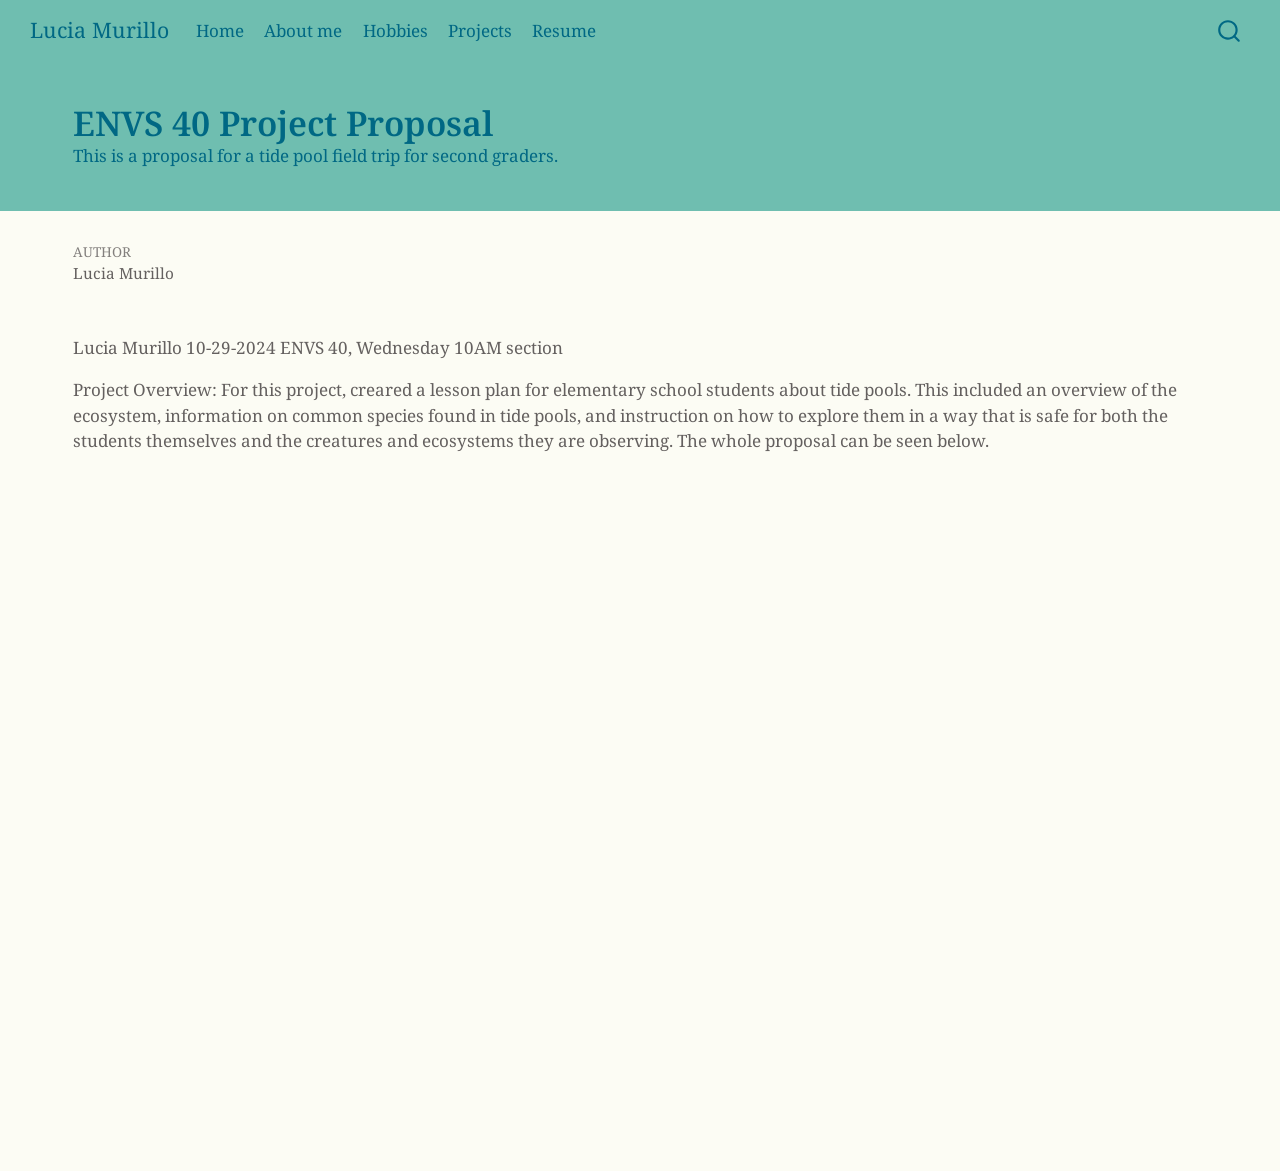
==== docs/posts/envs40/index.html @ b78ee0c3 "blog page with one post" ====
<!DOCTYPE html>
<html xmlns="http://www.w3.org/1999/xhtml" lang="en" xml:lang="en"><head>

<meta charset="utf-8">
<meta name="generator" content="quarto-1.9.38">

<meta name="viewport" content="width=device-width, initial-scale=1.0, user-scalable=yes">

<meta name="author" content="Lucia Murillo">
<meta name="description" content="This is a proposal for a tide pool field trip for second graders.">

<title>ENVS 40 Project Proposal – Lucia Murillo</title>
<style>
/* Default styles provided by pandoc.
** See https://pandoc.org/MANUAL.html#variables-for-html for config info.
*/
code{white-space: pre-wrap;}
span.smallcaps{font-variant: small-caps;}
div.columns{display: flex; gap: min(4vw, 1.5em);}
div.column{flex: auto; overflow-x: auto;}
div.hanging-indent{margin-left: 1.5em; text-indent: -1.5em;}
ul.task-list{list-style: none;}
ul.task-list li input[type="checkbox"] {
  width: 0.8em;
  margin: 0 0.8em 0.2em -1em; /* quarto-specific, see https://github.com/quarto-dev/quarto-cli/issues/4556 */ 
  vertical-align: middle;
}
</style>


<script src="../../site_libs/quarto-nav/quarto-nav.js"></script>
<script src="../../site_libs/quarto-nav/headroom.min.js"></script>
<script src="../../site_libs/clipboard/clipboard.min.js"></script>
<script src="../../site_libs/quarto-search/autocomplete.umd.js"></script>
<script src="../../site_libs/quarto-search/fuse.min.js"></script>
<script src="../../site_libs/quarto-search/quarto-search.js"></script>
<meta name="quarto:offset" content="../../">
<script src="../../site_libs/quarto-html/quarto.js" type="module"></script>
<script src="../../site_libs/quarto-html/tabsets/tabsets.js" type="module"></script>
<script src="../../site_libs/quarto-html/popper.min.js"></script>
<script src="../../site_libs/quarto-html/tippy.umd.min.js"></script>
<script src="../../site_libs/quarto-html/anchor.min.js"></script>
<link href="../../site_libs/quarto-html/tippy.css" rel="stylesheet">
<link href="../../site_libs/quarto-html/quarto-syntax-highlighting-15634bcf2e68342d4ad2dfa704d543f6.css" rel="stylesheet" id="quarto-text-highlighting-styles">
<script src="../../site_libs/bootstrap/bootstrap.min.js"></script>
<link href="../../site_libs/bootstrap/bootstrap-icons.css" rel="stylesheet">
<link href="../../site_libs/bootstrap/bootstrap-aaa0cda580e2609d4816893e895b0591.min.css" rel="stylesheet" append-hash="true" id="quarto-bootstrap" data-mode="light">
<script id="quarto-search-options" type="application/json">{
  "location": "navbar",
  "copy-button": false,
  "collapse-after": 3,
  "panel-placement": "end",
  "type": "overlay",
  "limit": 50,
  "keyboard-shortcut": [
    "f",
    "/",
    "s"
  ],
  "show-item-context": false,
  "language": {
    "search-no-results-text": "No results",
    "search-matching-documents-text": "matching documents",
    "search-copy-link-title": "Copy link to search",
    "search-hide-matches-text": "Hide additional matches",
    "search-more-match-text": "more match in this document",
    "search-more-matches-text": "more matches in this document",
    "search-clear-button-title": "Clear",
    "search-text-placeholder": "",
    "search-detached-cancel-button-title": "Cancel",
    "search-submit-button-title": "Submit",
    "search-label": "Search"
  }
}</script>


</head>

<body class="nav-fixed quarto-light">

<div id="quarto-search-results"></div>
  <header id="quarto-header" class="headroom fixed-top quarto-banner">
    <nav class="navbar navbar-expand-lg " data-bs-theme="dark">
      <div class="navbar-container container-fluid">
      <div class="navbar-brand-container mx-auto">
    <a class="navbar-brand" href="../../index.html">
    <span class="navbar-title">Lucia Murillo</span>
    </a>
  </div>
            <div id="quarto-search" class="" title="Search"></div>
          <button class="navbar-toggler" type="button" data-bs-toggle="collapse" data-bs-target="#navbarCollapse" aria-controls="navbarCollapse" role="menu" aria-expanded="false" aria-label="Toggle navigation" onclick="if (window.quartoToggleHeadroom) { window.quartoToggleHeadroom(); }">
  <span class="navbar-toggler-icon"></span>
</button>
          <div class="collapse navbar-collapse" id="navbarCollapse">
            <ul class="navbar-nav navbar-nav-scroll me-auto">
  <li class="nav-item">
    <a class="nav-link" href="../../index.html"> 
<span class="menu-text">Home</span></a>
  </li>  
  <li class="nav-item">
    <a class="nav-link" href="../../about.html"> 
<span class="menu-text">About me</span></a>
  </li>  
  <li class="nav-item">
    <a class="nav-link" href="../../hobbies.html"> 
<span class="menu-text">Hobbies</span></a>
  </li>  
  <li class="nav-item">
    <a class="nav-link" href="../../posts/projects.html"> 
<span class="menu-text">Projects</span></a>
  </li>  
  <li class="nav-item">
    <a class="nav-link" href="../../resume.html"> 
<span class="menu-text">Resume</span></a>
  </li>  
</ul>
          </div> <!-- /navcollapse -->
            <div class="quarto-navbar-tools">
</div>
      </div> <!-- /container-fluid -->
    </nav>
</header>
<!-- content -->
<header id="title-block-header" class="quarto-title-block default page-columns page-full">
  <div class="quarto-title-banner page-columns page-full">
    <div class="quarto-title column-page">
      <h1 class="title">ENVS 40 Project Proposal</h1>
                  <div>
        <div class="description">
          This is a proposal for a tide pool field trip for second graders.
        </div>
      </div>
                </div>
  </div>
    
  
  <div class="quarto-title-meta column-page">

      <div>
      <div class="quarto-title-meta-heading">Author</div>
      <div class="quarto-title-meta-contents">
               <p>Lucia Murillo </p>
            </div>
    </div>
      
    
      
    </div>
    
  
  </header><div id="quarto-content" class="quarto-container page-columns page-rows-contents page-layout-full page-navbar">
<!-- sidebar -->
<!-- margin-sidebar -->
    <div id="quarto-margin-sidebar" class="sidebar margin-sidebar zindex-bottom">
        
    </div>
<!-- main -->
<main class="content quarto-banner-title-block column-page" id="quarto-document-content">





<p>Lucia Murillo 10-29-2024 ENVS 40, Wednesday 10AM section</p>
<p>Project Overview: For this project, creared a lesson plan for elementary school students about tide pools. This included an overview of the ecosystem, information on common species found in tide pools, and instruction on how to explore them in a way that is safe for both the students themselves and the creatures and ecosystems they are observing. The whole proposal can be seen below. <iframe src="envs40.pdf" width="100%" height="600px"></iframe></p>



</main> <!-- /main -->
<script id="quarto-html-after-body" type="application/javascript">
  window.document.addEventListener("DOMContentLoaded", function (event) {
    const icon = "";
    const anchorJS = new window.AnchorJS();
    anchorJS.options = {
      placement: 'right',
      icon: icon
    };
    anchorJS.add('.anchored');
    const isCodeAnnotation = (el) => {
      for (const clz of el.classList) {
        if (clz.startsWith('code-annotation-')) {                     
          return true;
        }
      }
      return false;
    }
    const onCopySuccess = function(e) {
      // button target
      const button = e.trigger;
      // don't keep focus
      button.blur();
      // flash "checked"
      button.classList.add('code-copy-button-checked');
      var currentTitle = button.getAttribute("title");
      button.setAttribute("title", "Copied!");
      let tooltip;
      if (window.bootstrap) {
        button.setAttribute("data-bs-toggle", "tooltip");
        button.setAttribute("data-bs-placement", "left");
        button.setAttribute("data-bs-title", "Copied!");
        tooltip = new bootstrap.Tooltip(button, 
          { trigger: "manual", 
            customClass: "code-copy-button-tooltip",
            offset: [0, -8]});
        tooltip.show();    
      }
      setTimeout(function() {
        if (tooltip) {
          tooltip.hide();
          button.removeAttribute("data-bs-title");
          button.removeAttribute("data-bs-toggle");
          button.removeAttribute("data-bs-placement");
        }
        button.setAttribute("title", currentTitle);
        button.classList.remove('code-copy-button-checked');
      }, 1000);
      // clear code selection
      e.clearSelection();
    }
    const getTextToCopy = function(trigger) {
      const outerScaffold = trigger.parentElement.cloneNode(true);
      const codeEl = outerScaffold.querySelector('code');
      for (const childEl of codeEl.children) {
        if (isCodeAnnotation(childEl)) {
          childEl.remove();
        }
      }
      return codeEl.innerText;
    }
    const clipboard = new window.ClipboardJS('.code-copy-button:not([data-in-quarto-modal])', {
      text: getTextToCopy
    });
    clipboard.on('success', onCopySuccess);
    if (window.document.getElementById('quarto-embedded-source-code-modal')) {
      const clipboardModal = new window.ClipboardJS('.code-copy-button[data-in-quarto-modal]', {
        text: getTextToCopy,
        container: window.document.getElementById('quarto-embedded-source-code-modal')
      });
      clipboardModal.on('success', onCopySuccess);
    }
      var localhostRegex = new RegExp(/^(?:http|https):\/\/localhost\:?[0-9]*\//);
      var mailtoRegex = new RegExp(/^mailto:/);
        var filterRegex = new RegExp('/' + window.location.host + '/');
      var isInternal = (href) => {
          return filterRegex.test(href) || localhostRegex.test(href) || mailtoRegex.test(href);
      }
      // Inspect non-navigation links and adorn them if external
     var links = window.document.querySelectorAll('a[href]:not(.nav-link):not(.navbar-brand):not(.toc-action):not(.sidebar-link):not(.sidebar-item-toggle):not(.pagination-link):not(.no-external):not([aria-hidden]):not(.dropdown-item):not(.quarto-navigation-tool):not(.about-link)');
      for (var i=0; i<links.length; i++) {
        const link = links[i];
        if (!isInternal(link.href)) {
          // undo the damage that might have been done by quarto-nav.js in the case of
          // links that we want to consider external
          if (link.dataset.originalHref !== undefined) {
            link.href = link.dataset.originalHref;
          }
        }
      }
    function tippyHover(el, contentFn, onTriggerFn, onUntriggerFn) {
      const config = {
        allowHTML: true,
        maxWidth: 500,
        delay: 100,
        arrow: false,
        appendTo: function(el) {
            return el.parentElement;
        },
        interactive: true,
        interactiveBorder: 10,
        theme: 'quarto',
        placement: 'bottom-start',
      };
      if (contentFn) {
        config.content = contentFn;
      }
      if (onTriggerFn) {
        config.onTrigger = onTriggerFn;
      }
      if (onUntriggerFn) {
        config.onUntrigger = onUntriggerFn;
      }
      window.tippy(el, config); 
    }
    const noterefs = window.document.querySelectorAll('a[role="doc-noteref"]');
    for (var i=0; i<noterefs.length; i++) {
      const ref = noterefs[i];
      tippyHover(ref, function() {
        // use id or data attribute instead here
        let href = ref.getAttribute('data-footnote-href') || ref.getAttribute('href');
        try { href = new URL(href).hash; } catch {}
        const id = href.replace(/^#\/?/, "");
        const note = window.document.getElementById(id);
        if (note) {
          return note.innerHTML;
        } else {
          return "";
        }
      });
    }
    const xrefs = window.document.querySelectorAll('a.quarto-xref');
    const processXRef = (id, note) => {
      // Strip column container classes
      const stripColumnClz = (el) => {
        el.classList.remove("page-full", "page-columns");
        if (el.children) {
          for (const child of el.children) {
            stripColumnClz(child);
          }
        }
      }
      stripColumnClz(note)
      if (id === null || id.startsWith('sec-')) {
        // Special case sections, only their first couple elements
        const container = document.createElement("div");
        if (note.children && note.children.length > 2) {
          container.appendChild(note.children[0].cloneNode(true));
          for (let i = 1; i < note.children.length; i++) {
            const child = note.children[i];
            if (child.tagName === "P" && child.innerText === "") {
              continue;
            } else {
              container.appendChild(child.cloneNode(true));
              break;
            }
          }
          if (window.Quarto?.typesetMath) {
            window.Quarto.typesetMath(container);
          }
          return container.innerHTML
        } else {
          if (window.Quarto?.typesetMath) {
            window.Quarto.typesetMath(note);
          }
          return note.innerHTML;
        }
      } else {
        // Remove any anchor links if they are present
        const anchorLink = note.querySelector('a.anchorjs-link');
        if (anchorLink) {
          anchorLink.remove();
        }
        if (window.Quarto?.typesetMath) {
          window.Quarto.typesetMath(note);
        }
        if (note.classList.contains("callout")) {
          return note.outerHTML;
        } else {
          return note.innerHTML;
        }
      }
    }
    for (var i=0; i<xrefs.length; i++) {
      const xref = xrefs[i];
      tippyHover(xref, undefined, function(instance) {
        instance.disable();
        let url = xref.getAttribute('href');
        let hash = undefined; 
        if (url.startsWith('#')) {
          hash = url;
        } else {
          try { hash = new URL(url).hash; } catch {}
        }
        if (hash) {
          const id = hash.replace(/^#\/?/, "");
          const note = window.document.getElementById(id);
          if (note !== null) {
            try {
              const html = processXRef(id, note.cloneNode(true));
              instance.setContent(html);
            } finally {
              instance.enable();
              instance.show();
            }
          } else {
            // See if we can fetch this
            fetch(url.split('#')[0])
            .then(res => res.text())
            .then(html => {
              const parser = new DOMParser();
              const htmlDoc = parser.parseFromString(html, "text/html");
              const note = htmlDoc.getElementById(id);
              if (note !== null) {
                const html = processXRef(id, note);
                instance.setContent(html);
              } 
            }).finally(() => {
              instance.enable();
              instance.show();
            });
          }
        } else {
          // See if we can fetch a full url (with no hash to target)
          // This is a special case and we should probably do some content thinning / targeting
          fetch(url)
          .then(res => res.text())
          .then(html => {
            const parser = new DOMParser();
            const htmlDoc = parser.parseFromString(html, "text/html");
            const note = htmlDoc.querySelector('main.content');
            if (note !== null) {
              // This should only happen for chapter cross references
              // (since there is no id in the URL)
              // remove the first header
              if (note.children.length > 0 && note.children[0].tagName === "HEADER") {
                note.children[0].remove();
              }
              const html = processXRef(null, note);
              instance.setContent(html);
            } 
          }).finally(() => {
            instance.enable();
            instance.show();
          });
        }
      }, function(instance) {
      });
    }
        let selectedAnnoteEl;
        const selectorForAnnotation = ( cell, annotation) => {
          let cellAttr = 'data-code-cell="' + cell + '"';
          let lineAttr = 'data-code-annotation="' +  annotation + '"';
          const selector = 'span[' + cellAttr + '][' + lineAttr + ']';
          return selector;
        }
        const selectCodeLines = (annoteEl) => {
          const doc = window.document;
          const targetCell = annoteEl.getAttribute("data-target-cell");
          const targetAnnotation = annoteEl.getAttribute("data-target-annotation");
          const annoteSpan = window.document.querySelector(selectorForAnnotation(targetCell, targetAnnotation));
          const lines = annoteSpan.getAttribute("data-code-lines").split(",");
          const lineIds = lines.map((line) => {
            return targetCell + "-" + line;
          })
          let top = null;
          let height = null;
          let parent = null;
          if (lineIds.length > 0) {
              //compute the position of the single el (top and bottom and make a div)
              const el = window.document.getElementById(lineIds[0]);
              top = el.offsetTop;
              height = el.offsetHeight;
              parent = el.parentElement.parentElement;
            if (lineIds.length > 1) {
              const lastEl = window.document.getElementById(lineIds[lineIds.length - 1]);
              const bottom = lastEl.offsetTop + lastEl.offsetHeight;
              height = bottom - top;
            }
            if (top !== null && height !== null && parent !== null) {
              // cook up a div (if necessary) and position it 
              let div = window.document.getElementById("code-annotation-line-highlight");
              if (div === null) {
                div = window.document.createElement("div");
                div.setAttribute("id", "code-annotation-line-highlight");
                div.style.position = 'absolute';
                parent.appendChild(div);
              }
              div.style.top = top - 2 + "px";
              div.style.height = height + 4 + "px";
              div.style.left = 0;
              let gutterDiv = window.document.getElementById("code-annotation-line-highlight-gutter");
              if (gutterDiv === null) {
                gutterDiv = window.document.createElement("div");
                gutterDiv.setAttribute("id", "code-annotation-line-highlight-gutter");
                gutterDiv.style.position = 'absolute';
                const codeCell = window.document.getElementById(targetCell);
                const gutter = codeCell.querySelector('.code-annotation-gutter');
                gutter.appendChild(gutterDiv);
              }
              gutterDiv.style.top = top - 2 + "px";
              gutterDiv.style.height = height + 4 + "px";
            }
            selectedAnnoteEl = annoteEl;
          }
        };
        const unselectCodeLines = () => {
          const elementsIds = ["code-annotation-line-highlight", "code-annotation-line-highlight-gutter"];
          elementsIds.forEach((elId) => {
            const div = window.document.getElementById(elId);
            if (div) {
              div.remove();
            }
          });
          selectedAnnoteEl = undefined;
        };
          // Handle positioning of the toggle
      window.addEventListener(
        "resize",
        throttle(() => {
          elRect = undefined;
          if (selectedAnnoteEl) {
            selectCodeLines(selectedAnnoteEl);
          }
        }, 10)
      );
      function throttle(fn, ms) {
      let throttle = false;
      let timer;
        return (...args) => {
          if(!throttle) { // first call gets through
              fn.apply(this, args);
              throttle = true;
          } else { // all the others get throttled
              if(timer) clearTimeout(timer); // cancel #2
              timer = setTimeout(() => {
                fn.apply(this, args);
                timer = throttle = false;
              }, ms);
          }
        };
      }
        // Attach click handler to the DT
        const annoteDls = window.document.querySelectorAll('dt[data-target-cell]');
        for (const annoteDlNode of annoteDls) {
          annoteDlNode.addEventListener('click', (event) => {
            const clickedEl = event.target;
            if (clickedEl !== selectedAnnoteEl) {
              unselectCodeLines();
              const activeEl = window.document.querySelector('dt[data-target-cell].code-annotation-active');
              if (activeEl) {
                activeEl.classList.remove('code-annotation-active');
              }
              selectCodeLines(clickedEl);
              clickedEl.classList.add('code-annotation-active');
            } else {
              // Unselect the line
              unselectCodeLines();
              clickedEl.classList.remove('code-annotation-active');
            }
          });
        }
    const findCites = (el) => {
      const parentEl = el.parentElement;
      if (parentEl) {
        const cites = parentEl.dataset.cites;
        if (cites) {
          return {
            el,
            cites: cites.split(' ')
          };
        } else {
          return findCites(el.parentElement)
        }
      } else {
        return undefined;
      }
    };
    var bibliorefs = window.document.querySelectorAll('a[role="doc-biblioref"]');
    for (var i=0; i<bibliorefs.length; i++) {
      const ref = bibliorefs[i];
      const citeInfo = findCites(ref);
      if (citeInfo) {
        tippyHover(citeInfo.el, function() {
          var popup = window.document.createElement('div');
          citeInfo.cites.forEach(function(cite) {
            var citeDiv = window.document.createElement('div');
            citeDiv.classList.add('hanging-indent');
            citeDiv.classList.add('csl-entry');
            var biblioDiv = window.document.getElementById('ref-' + cite);
            if (biblioDiv) {
              citeDiv.innerHTML = biblioDiv.innerHTML;
            }
            popup.appendChild(citeDiv);
          });
          return popup.innerHTML;
        });
      }
    }
  });
  </script>
</div> <!-- /content -->




</body></html>
---- docs/site_libs/quarto-html/tippy.css ----
.tippy-box[data-animation=fade][data-state=hidden]{opacity:0}[data-tippy-root]{max-width:calc(100vw - 10px)}.tippy-box{position:relative;background-color:#333;color:#fff;border-radius:4px;font-size:14px;line-height:1.4;white-space:normal;outline:0;transition-property:transform,visibility,opacity}.tippy-box[data-placement^=top]>.tippy-arrow{bottom:0}.tippy-box[data-placement^=top]>.tippy-arrow:before{bottom:-7px;left:0;border-width:8px 8px 0;border-top-color:initial;transform-origin:center top}.tippy-box[data-placement^=bottom]>.tippy-arrow{top:0}.tippy-box[data-placement^=bottom]>.tippy-arrow:before{top:-7px;left:0;border-width:0 8px 8px;border-bottom-color:initial;transform-origin:center bottom}.tippy-box[data-placement^=left]>.tippy-arrow{right:0}.tippy-box[data-placement^=left]>.tippy-arrow:before{border-width:8px 0 8px 8px;border-left-color:initial;right:-7px;transform-origin:center left}.tippy-box[data-placement^=right]>.tippy-arrow{left:0}.tippy-box[data-placement^=right]>.tippy-arrow:before{left:-7px;border-width:8px 8px 8px 0;border-right-color:initial;transform-origin:center right}.tippy-box[data-inertia][data-state=visible]{transition-timing-function:cubic-bezier(.54,1.5,.38,1.11)}.tippy-arrow{width:16px;height:16px;color:#333}.tippy-arrow:before{content:"";position:absolute;border-color:transparent;border-style:solid}.tippy-content{position:relative;padding:5px 9px;z-index:1}
---- docs/site_libs/quarto-html/quarto-syntax-highlighting-15634bcf2e68342d4ad2dfa704d543f6.css ----
/* quarto syntax highlight colors */
:root {
  --quarto-hl-ot-color: #003B4F;
  --quarto-hl-at-color: #657422;
  --quarto-hl-ss-color: #20794D;
  --quarto-hl-an-color: #5E5E5E;
  --quarto-hl-fu-color: #4758AB;
  --quarto-hl-st-color: #20794D;
  --quarto-hl-cf-color: #003B4F;
  --quarto-hl-op-color: #5E5E5E;
  --quarto-hl-er-color: #AD0000;
  --quarto-hl-bn-color: #AD0000;
  --quarto-hl-al-color: #AD0000;
  --quarto-hl-va-color: #111111;
  --quarto-hl-bu-color: inherit;
  --quarto-hl-ex-color: inherit;
  --quarto-hl-pp-color: #AD0000;
  --quarto-hl-in-color: #5E5E5E;
  --quarto-hl-vs-color: #20794D;
  --quarto-hl-wa-color: #5E5E5E;
  --quarto-hl-do-color: #5E5E5E;
  --quarto-hl-im-color: #00769E;
  --quarto-hl-ch-color: #20794D;
  --quarto-hl-dt-color: #AD0000;
  --quarto-hl-fl-color: #AD0000;
  --quarto-hl-co-color: #5E5E5E;
  --quarto-hl-cv-color: #5E5E5E;
  --quarto-hl-cn-color: #8f5902;
  --quarto-hl-sc-color: #5E5E5E;
  --quarto-hl-dv-color: #AD0000;
  --quarto-hl-kw-color: #003B4F;
}

/* other quarto variables */
:root {
  --quarto-font-monospace: SFMono-Regular, Menlo, Monaco, Consolas, "Liberation Mono", "Courier New", monospace;
}

/* syntax highlight based on Pandoc's rules */
pre > code.sourceCode > span {
  color: #003B4F;
}

code.sourceCode > span {
  color: #003B4F;
}

div.sourceCode,
div.sourceCode pre.sourceCode {
  color: #003B4F;
}

/* Normal */
code span {
  color: #003B4F;
}

/* Alert */
code span.al {
  color: #AD0000;
  font-style: inherit;
}

/* Annotation */
code span.an {
  color: #5E5E5E;
  font-style: inherit;
}

/* Attribute */
code span.at {
  color: #657422;
  font-style: inherit;
}

/* BaseN */
code span.bn {
  color: #AD0000;
  font-style: inherit;
}

/* BuiltIn */
code span.bu {
  font-style: inherit;
}

/* ControlFlow */
code span.cf {
  color: #003B4F;
  font-weight: bold;
  font-style: inherit;
}

/* Char */
code span.ch {
  color: #20794D;
  font-style: inherit;
}

/* Constant */
code span.cn {
  color: #8f5902;
  font-style: inherit;
}

/* Comment */
code span.co {
  color: #5E5E5E;
  font-style: inherit;
}

/* CommentVar */
code span.cv {
  color: #5E5E5E;
  font-style: italic;
}

/* Documentation */
code span.do {
  color: #5E5E5E;
  font-style: italic;
}

/* DataType */
code span.dt {
  color: #AD0000;
  font-style: inherit;
}

/* DecVal */
code span.dv {
  color: #AD0000;
  font-style: inherit;
}

/* Error */
code span.er {
  color: #AD0000;
  font-style: inherit;
}

/* Extension */
code span.ex {
  font-style: inherit;
}

/* Float */
code span.fl {
  color: #AD0000;
  font-style: inherit;
}

/* Function */
code span.fu {
  color: #4758AB;
  font-style: inherit;
}

/* Import */
code span.im {
  color: #00769E;
  font-style: inherit;
}

/* Information */
code span.in {
  color: #5E5E5E;
  font-style: inherit;
}

/* Keyword */
code span.kw {
  color: #003B4F;
  font-weight: bold;
  font-style: inherit;
}

/* Operator */
code span.op {
  color: #5E5E5E;
  font-style: inherit;
}

/* Other */
code span.ot {
  color: #003B4F;
  font-style: inherit;
}

/* Preprocessor */
code span.pp {
  color: #AD0000;
  font-style: inherit;
}

/* SpecialChar */
code span.sc {
  color: #5E5E5E;
  font-style: inherit;
}

/* SpecialString */
code span.ss {
  color: #20794D;
  font-style: inherit;
}

/* String */
code span.st {
  color: #20794D;
  font-style: inherit;
}

/* Variable */
code span.va {
  color: #111111;
  font-style: inherit;
}

/* VerbatimString */
code span.vs {
  color: #20794D;
  font-style: inherit;
}

/* Warning */
code span.wa {
  color: #5E5E5E;
  font-style: italic;
}

.prevent-inlining {
  content: "</";
}

/*# sourceMappingURL=f23921c56f73e400b49028c9186a1aa0.css.map */
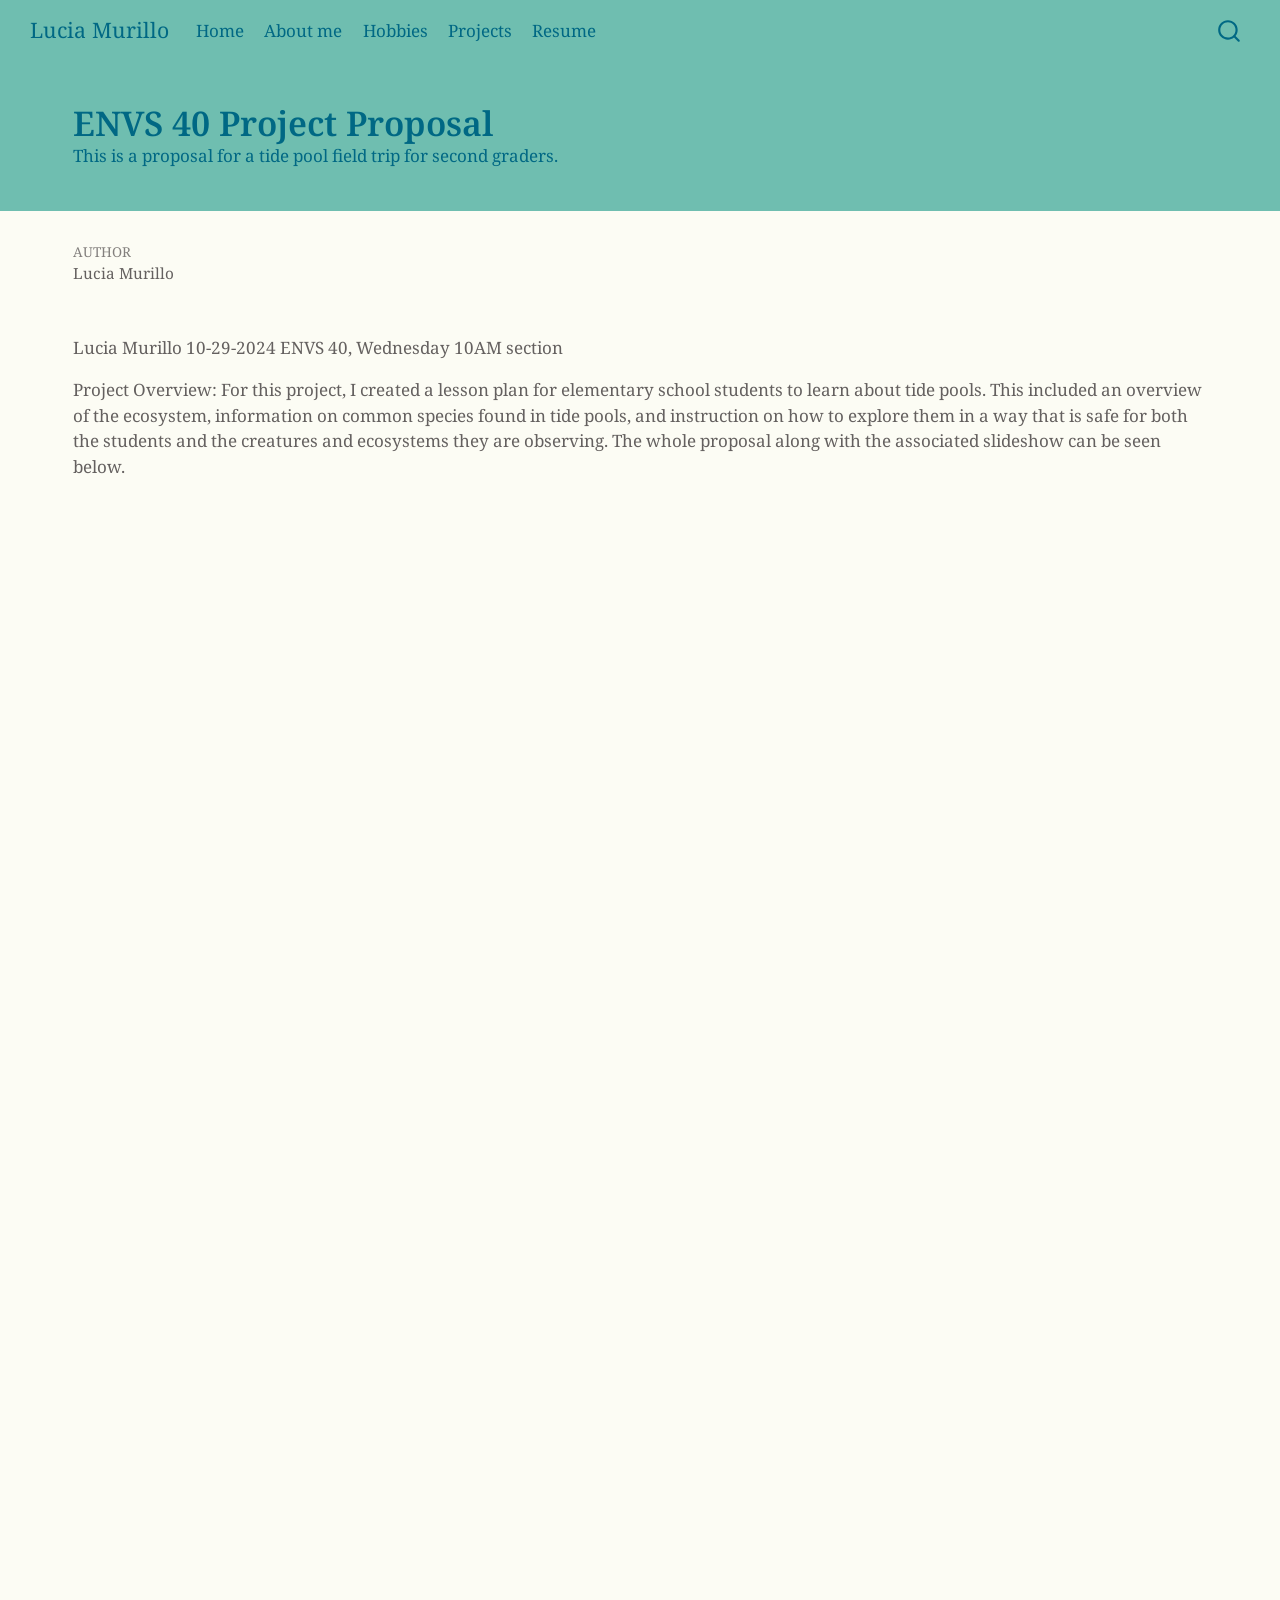
==== commit 989dbcea: "slideshow added to envs40 blog post" ====
--- a/docs/posts/envs40/index.html
+++ b/docs/posts/envs40/index.html
@@ -162,7 +162,7 @@
 
 
 <p>Lucia Murillo 10-29-2024 ENVS 40, Wednesday 10AM section</p>
-<p>Project Overview: For this project, creared a lesson plan for elementary school students about tide pools. This included an overview of the ecosystem, information on common species found in tide pools, and instruction on how to explore them in a way that is safe for both the students themselves and the creatures and ecosystems they are observing. The whole proposal can be seen below. <iframe src="envs40.pdf" width="100%" height="600px"></iframe></p>
+<p>Project Overview: For this project, I created a lesson plan for elementary school students to learn about tide pools. This included an overview of the ecosystem, information on common species found in tide pools, and instruction on how to explore them in a way that is safe for both the students and the creatures and ecosystems they are observing. The whole proposal along with the associated slideshow can be seen below. <iframe src="envs40.pdf" width="100%" height="600px"></iframe> <iframe src="envs40-slides.pdf" width="100%" height="600px"></iframe></p>
 
 
 
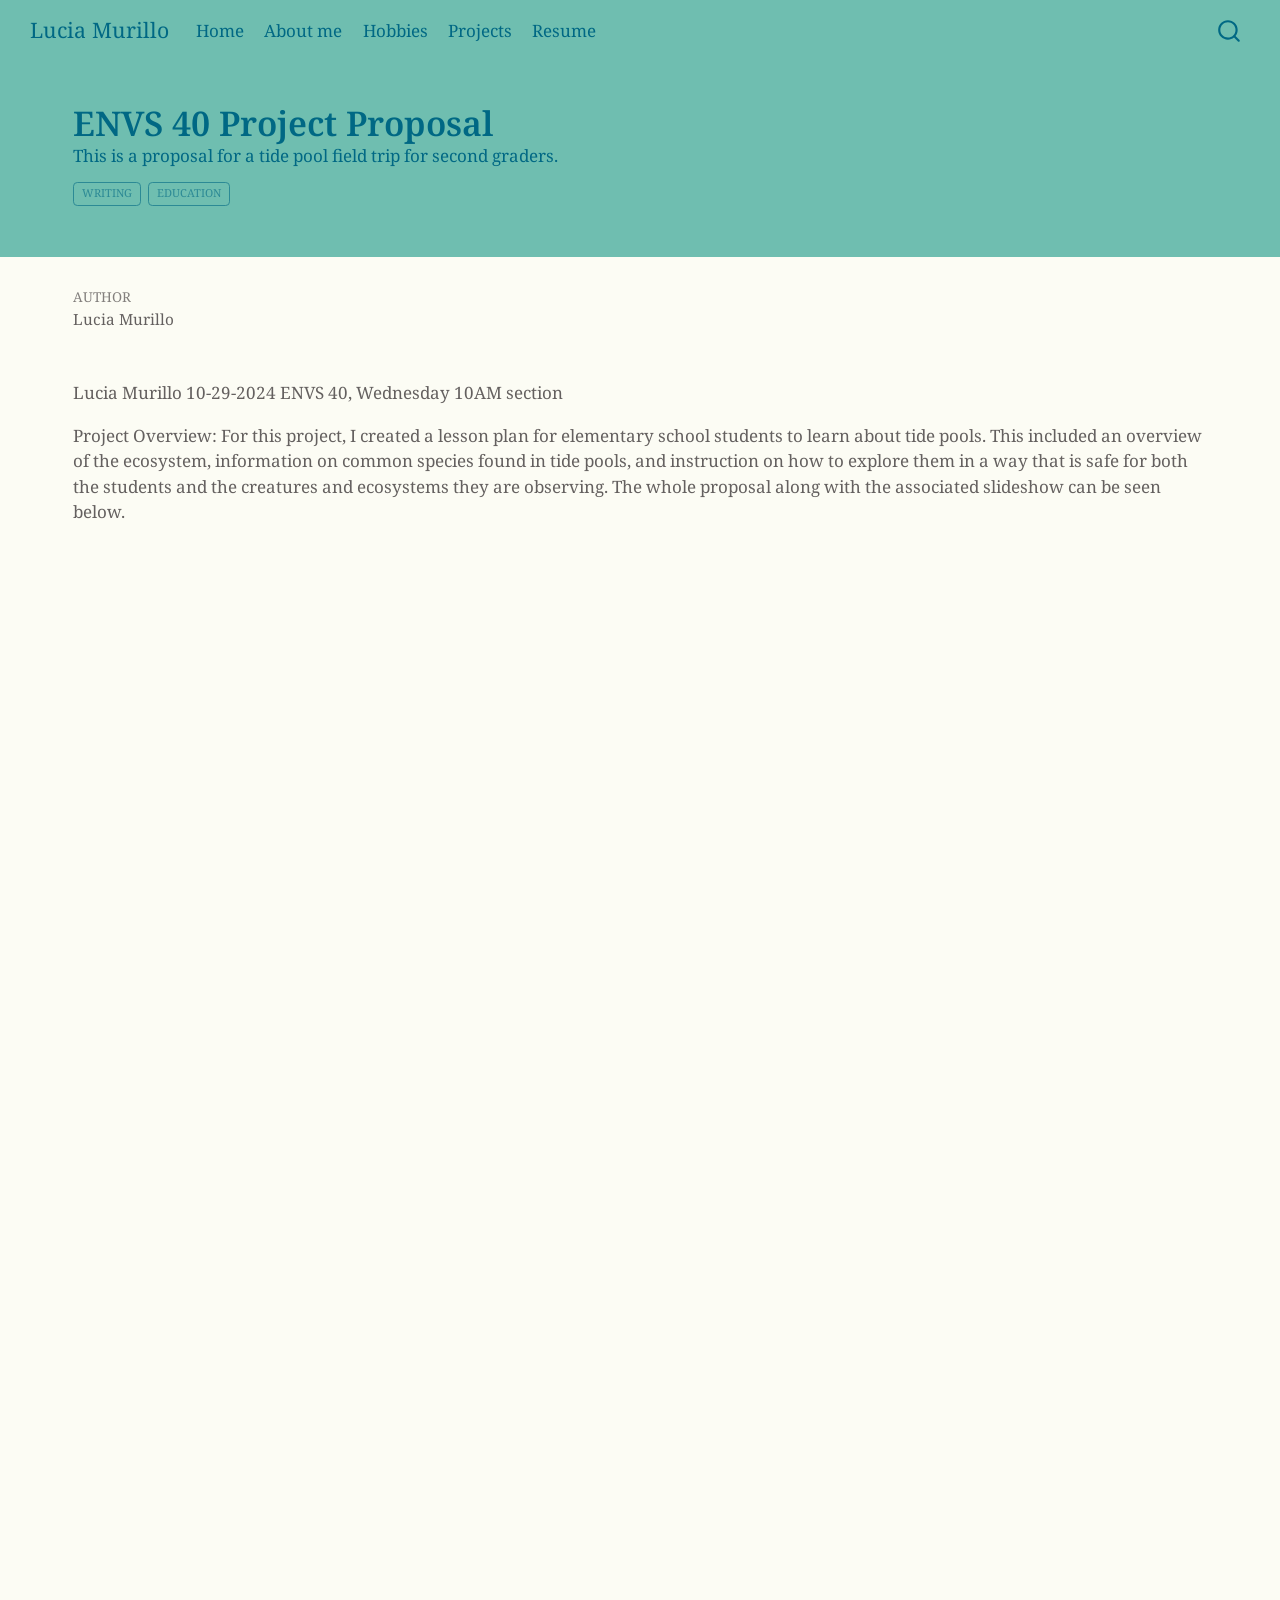
==== commit 98765f2c: "added categories to blog posts" ====
--- a/docs/posts/envs40/index.html
+++ b/docs/posts/envs40/index.html
@@ -130,7 +130,11 @@
           This is a proposal for a tide pool field trip for second graders.
         </div>
       </div>
-                </div>
+                          <div class="quarto-categories">
+                <div class="quarto-category">Writing</div>
+                <div class="quarto-category">Education</div>
+              </div>
+                  </div>
   </div>
     
   
